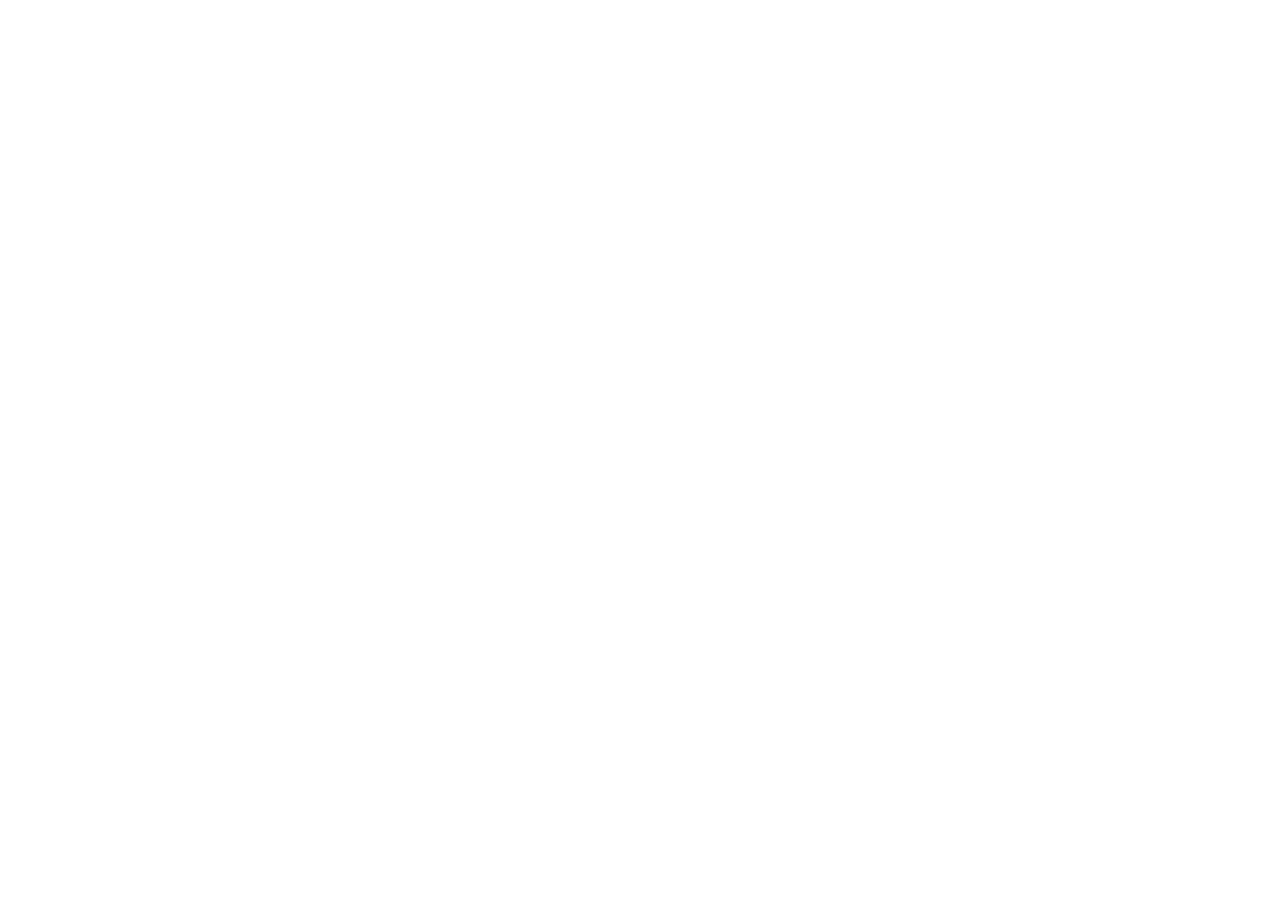
==== index.html @ 696bb2c7 "initial commit" ====
<!DOCTYPE html>
<html>
	<head>
		<!-- TODO: Include Font Awesome file here -->
		<!-- TODO: Include Google Fonts file here -->
	</head>

	<body>
		<!-- TODO: Include all your code for the header and home page here -->
	</body>
</html>
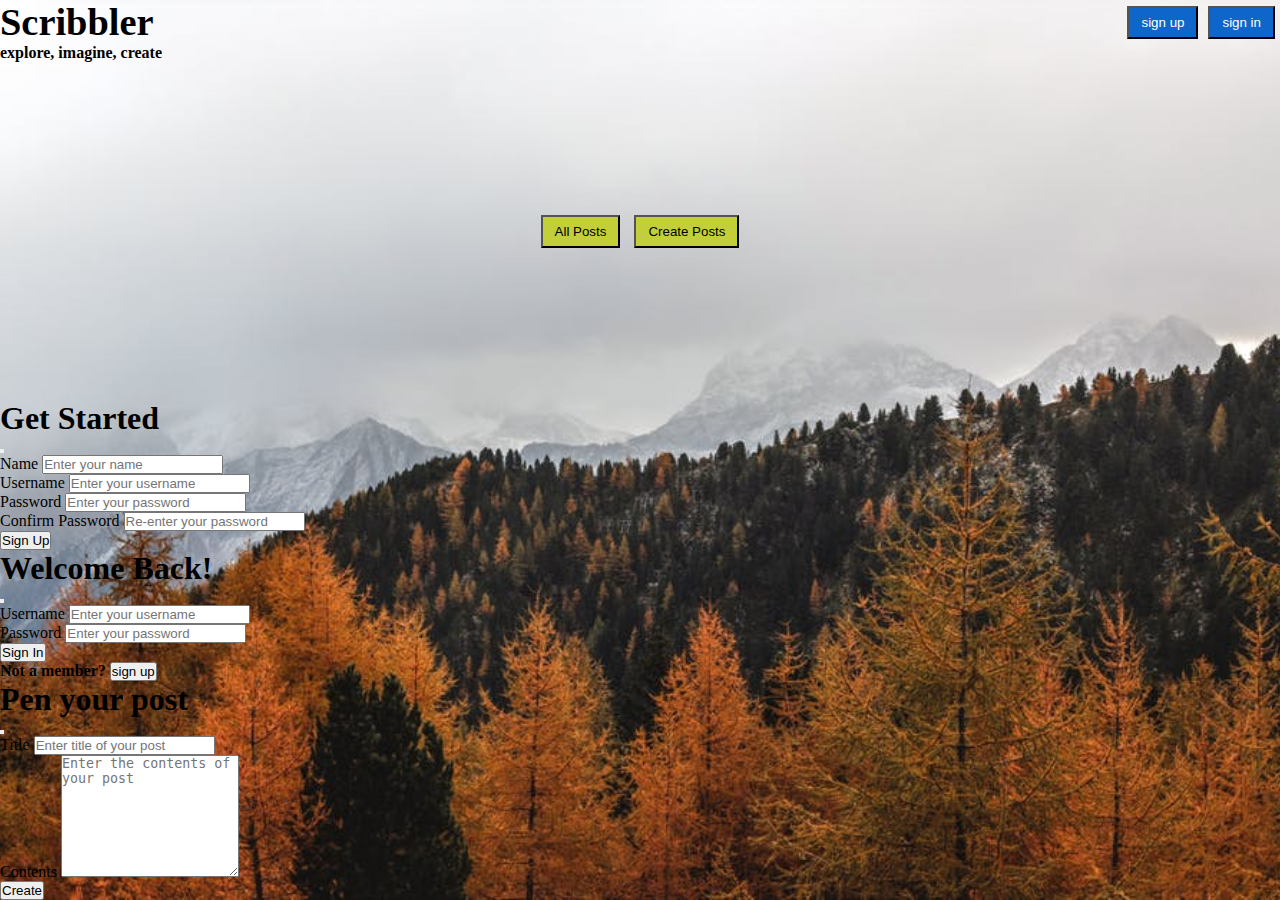
==== commit 2b32bb20: "updated with home page" ====
--- a/index.html
+++ b/index.html
@@ -3,9 +3,293 @@
 	<head>
 		<!-- TODO: Include Font Awesome file here -->
 		<!-- TODO: Include Google Fonts file here -->
+		<link
+			href="https://cdn.jsdelivr.net/npm/bootstrap@5.3.0-alpha1/dist/css/bootstrap.min.css"
+			rel="stylesheet"
+			integrity="sha384-GLhlTQ8iRABdZLl6O3oVMWSktQOp6b7In1Zl3/Jr59b6EGGoI1aFkw7cmDA6j6gD"
+			crossorigin="anonymous"
+		/>
+		<link rel="stylesheet" href="styles/common.css" />
+		<link rel="stylesheet" href="styles/index.css" />
 	</head>
 
 	<body>
 		<!-- TODO: Include all your code for the header and home page here -->
+		<div class="container-div">
+			<header>
+				<div class="header-div">
+					<div class="heading">
+						<h1>Scribbler</h1>
+					</div>
+					<span></span>
+					<div class="heading-buttons">
+						<button
+							type="button"
+							class="btn btn-primary"
+							data-bs-toggle="modal"
+							data-bs-target="#signupModal"
+						>
+							sign up
+						</button>
+						<button
+							type="button"
+							class="btn btn-primary"
+							data-bs-toggle="modal"
+							data-bs-target="#signinModal"
+						>
+							sign in
+						</button>
+					</div>
+				</div>
+				<div class="heading-description">
+					<h4>explore, imagine, create</h4>
+				</div>
+			</header>
+			<main class="main">
+				<div class="main-container">
+					<button
+						type="button"
+						onclick="window.location.href='/html/postslist.html';"
+						class="btn btn-warning"
+					>
+						All Posts
+					</button>
+					<button
+						type="button"
+						class="btn btn-warning"
+						data-bs-toggle="modal"
+						data-bs-target="#createPostsModal"
+					>
+						Create Posts
+					</button>
+				</div>
+			</main>
+			<!-- Modal -->
+			<div
+				class="modal fade"
+				id="signupModal"
+				tabindex="-1"
+				aria-labelledby="exampleModalLabel"
+				aria-hidden="true"
+			>
+				<div class="modal-dialog modal-dialog-centered">
+					<div class="modal-content">
+						<div class="modal-header">
+							<h1 class="modal-title fs-5" id="exampleModalLabel">
+								Get Started
+							</h1>
+							<button
+								type="button"
+								class="btn-close"
+								data-bs-dismiss="modal"
+								aria-label="Close"
+							></button>
+						</div>
+						<div class="modal-body">
+							<div class="mb-3">
+								<label
+									for="formGroupExampleInput"
+									class="form-label"
+									>Name</label
+								>
+								<input
+									type="text"
+									class="form-control"
+									id="formGroupExampleInput"
+									placeholder="Enter your name"
+								/>
+							</div>
+							<div class="mb-3">
+								<label
+									for="formGroupExampleInput2"
+									class="form-label"
+									>Username</label
+								>
+								<input
+									type="text"
+									class="form-control"
+									id="formGroupExampleInput2"
+									placeholder="Enter your username"
+								/>
+							</div>
+							<div class="mb-3">
+								<label
+									for="formGroupExampleInput"
+									class="form-label"
+									>Password</label
+								>
+								<input
+									type="text"
+									class="form-control"
+									id="formGroupExampleInput"
+									placeholder="Enter your password"
+								/>
+							</div>
+							<div class="mb-3">
+								<label
+									for="formGroupExampleInput2"
+									class="form-label"
+									>Confirm Password</label
+								>
+								<input
+									type="text"
+									class="form-control"
+									id="formGroupExampleInput2"
+									placeholder="Re-enter your password"
+								/>
+							</div>
+							<div class="mb-3">
+								<button
+									type="button"
+									class="btn btn-success form-control"
+								>
+									Sign Up
+								</button>
+							</div>
+						</div>
+					</div>
+				</div>
+			</div>
+
+			<!-- Modal -->
+			<div
+				class="modal fade"
+				id="signinModal"
+				tabindex="-1"
+				aria-labelledby="exampleModalLabel"
+				aria-hidden="true"
+			>
+				<div class="modal-dialog modal-dialog-centered">
+					<div class="modal-content">
+						<div class="modal-header">
+							<h1 class="modal-title fs-5" id="exampleModalLabel">
+								Welcome Back!
+							</h1>
+							<button
+								type="button"
+								class="btn-close"
+								data-bs-dismiss="modal"
+								aria-label="Close"
+							></button>
+						</div>
+						<div class="modal-body">
+							<div class="mb-3">
+								<label
+									for="formGroupExampleInput"
+									class="form-label"
+									>Username</label
+								>
+								<input
+									type="text"
+									class="form-control"
+									id="formGroupExampleInput"
+									placeholder="Enter your username"
+								/>
+							</div>
+							<div class="mb-3">
+								<label
+									for="formGroupExampleInput2"
+									class="form-label"
+									>Password</label
+								>
+								<input
+									type="text"
+									class="form-control"
+									id="formGroupExampleInput2"
+									placeholder="Enter your password"
+								/>
+							</div>
+							<div class="mb-3">
+								<button
+									type="button"
+									class="btn btn-success form-control"
+								>
+									Sign In
+								</button>
+							</div>
+
+							<div class="my-3 p-2 position-relative">
+								<div
+									class="position-absolute top-50 start-50 translate-middle"
+								>
+									<strong>Not a member?</strong>
+									<button
+										type="button"
+										class="btn btn-link align-middle"
+										data-bs-toggle="modal"
+										data-bs-target="#signupModal"
+									>
+										sign up
+									</button>
+								</div>
+							</div>
+						</div>
+					</div>
+				</div>
+			</div>
+
+			<div
+				class="modal fade"
+				id="createPostsModal"
+				tabindex="-1"
+				aria-labelledby="exampleModalLabel"
+				aria-hidden="true"
+			>
+				<div class="modal-dialog modal-xl modal-dialog-centered">
+					<div class="modal-content">
+						<div class="modal-header">
+							<h1 class="modal-title fs-5" id="exampleModalLabel">
+								Pen your post
+							</h1>
+							<button
+								type="button"
+								class="btn-close"
+								data-bs-dismiss="modal"
+								aria-label="Close"
+							></button>
+						</div>
+						<div class="modal-body">
+							<div class="mb-3">
+								<label
+									for="formGroupExampleInput"
+									class="form-label"
+									>Title</label
+								>
+								<input
+									type="text"
+									class="form-control"
+									id="formGroupExampleInput"
+									placeholder="Enter title of your post"
+								/>
+							</div>
+							<div class="mb-3">
+								<label
+									for="exampleFormControlTextarea1"
+									class="form-label"
+									>Contents</label
+								>
+								<textarea
+									class="form-control"
+									id="exampleFormControlTextarea1"
+									rows="8"
+									placeholder="Enter the contents of your post"
+								></textarea>
+							</div>
+							<div class="mb-3 d-flex justify-content-center">
+								<button type="button" class="btn btn-success">
+									Create
+								</button>
+							</div>
+						</div>
+					</div>
+				</div>
+			</div>
+		</div>
+
+		<script
+			src="https://cdn.jsdelivr.net/npm/bootstrap@5.3.0-alpha1/dist/js/bootstrap.bundle.min.js"
+			integrity="sha384-w76AqPfDkMBDXo30jS1Sgez6pr3x5MlQ1ZAGC+nuZB+EYdgRZgiwxhTBTkF7CXvN"
+			crossorigin="anonymous"
+		></script>
 	</body>
 </html>
--- a/styles/common.css
+++ b/styles/common.css
@@ -0,0 +1,41 @@
+* {
+	margin: 0;
+	padding: 0;
+}
+
+body {
+	margin: 0px;
+}
+
+.header-div {
+	display: flex;
+	align-items: center;
+}
+
+.header-div span {
+	flex-grow: 1;
+}
+
+.heading {
+	font-size: larger;
+}
+
+.heading h1 {
+	margin: 0;
+}
+
+.heading-buttons {
+	display: flex;
+	align-items: center;
+}
+
+.heading-buttons button {
+	padding: 7px 12px;
+	background-color: rgb(15, 102, 202);
+	color: white;
+	margin: 0px 5px;
+}
+
+.heading-description h4 {
+	margin: 0;
+}
--- a/styles/index.css
+++ b/styles/index.css
@@ -0,0 +1,56 @@
+.container-div {
+	min-height: 100vh;
+	display: flex;
+	flex-direction: column;
+	background: url(/images/background.jpg) no-repeat center center fixed;
+	-webkit-background-size: cover;
+	-moz-background-size: cover;
+	-o-background-size: cover;
+	background-size: cover;
+}
+
+.header-div {
+	display: flex;
+	align-items: center;
+}
+
+.header-div span {
+	flex-grow: 1;
+}
+
+.heading {
+	font-size: larger;
+}
+
+.heading h1 {
+	margin: 0;
+}
+
+.heading-buttons {
+	display: flex;
+	align-items: center;
+}
+
+.heading-buttons button {
+	padding: 7px 12px;
+	background-color: rgb(15, 102, 202);
+	color: white;
+	margin: 0px 5px;
+}
+
+.heading-description h4 {
+	margin: 0;
+}
+
+.main {
+	flex-grow: 1;
+	display: flex;
+	justify-content: center;
+	align-items: center;
+}
+
+.main-container button {
+	padding: 7px 12px;
+	background-color: rgb(194, 207, 56);
+	margin: 0px 5px;
+}
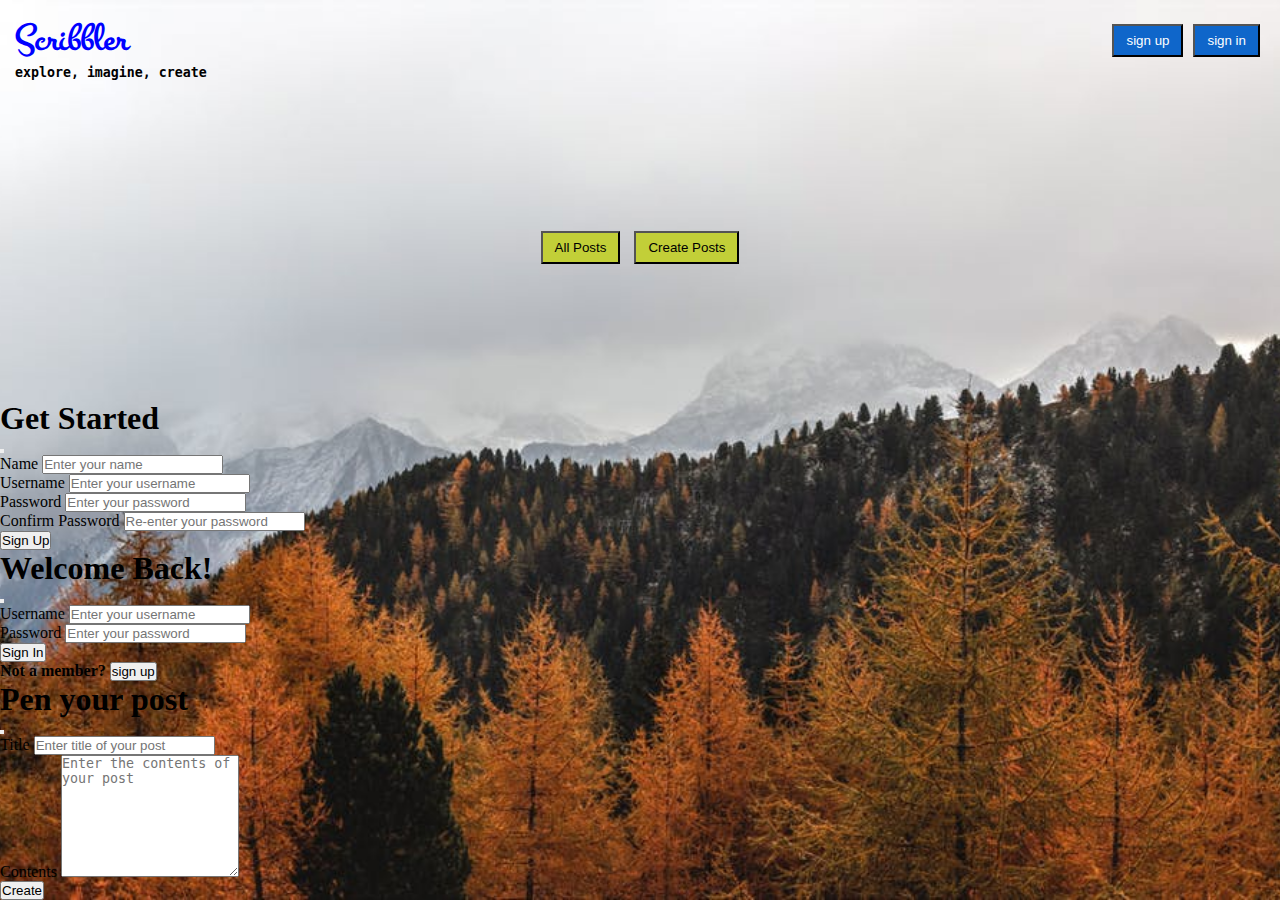
==== commit ea78970d: "updated navigation bar" ====
--- a/index.html
+++ b/index.html
@@ -3,6 +3,12 @@
 	<head>
 		<!-- TODO: Include Font Awesome file here -->
 		<!-- TODO: Include Google Fonts file here -->
+		<link rel="preconnect" href="https://fonts.googleapis.com" />
+		<link rel="preconnect" href="https://fonts.gstatic.com" crossorigin />
+		<link
+			href="https://fonts.googleapis.com/css2?family=Montez&family=Ubuntu+Mono&display=swap"
+			rel="stylesheet"
+		/>
 		<link
 			href="https://cdn.jsdelivr.net/npm/bootstrap@5.3.0-alpha1/dist/css/bootstrap.min.css"
 			rel="stylesheet"
@@ -42,7 +48,7 @@
 					</div>
 				</div>
 				<div class="heading-description">
-					<h4>explore, imagine, create</h4>
+					<h5>explore, imagine, create</h5>
 				</div>
 			</header>
 			<main class="main">
@@ -97,6 +103,7 @@
 									class="form-control"
 									id="formGroupExampleInput"
 									placeholder="Enter your name"
+									required
 								/>
 							</div>
 							<div class="mb-3">
@@ -110,6 +117,7 @@
 									class="form-control"
 									id="formGroupExampleInput2"
 									placeholder="Enter your username"
+									required
 								/>
 							</div>
 							<div class="mb-3">
@@ -119,10 +127,11 @@
 									>Password</label
 								>
 								<input
-									type="text"
+									type="password"
 									class="form-control"
 									id="formGroupExampleInput"
 									placeholder="Enter your password"
+									required
 								/>
 							</div>
 							<div class="mb-3">
@@ -132,10 +141,11 @@
 									>Confirm Password</label
 								>
 								<input
-									type="text"
+									type="password"
 									class="form-control"
 									id="formGroupExampleInput2"
 									placeholder="Re-enter your password"
+									required
 								/>
 							</div>
 							<div class="mb-3">
@@ -184,6 +194,7 @@
 									class="form-control"
 									id="formGroupExampleInput"
 									placeholder="Enter your username"
+									required
 								/>
 							</div>
 							<div class="mb-3">
@@ -193,10 +204,11 @@
 									>Password</label
 								>
 								<input
-									type="text"
+									type="password"
 									class="form-control"
 									id="formGroupExampleInput2"
 									placeholder="Enter your password"
+									required
 								/>
 							</div>
 							<div class="mb-3">
--- a/styles/common.css
+++ b/styles/common.css
@@ -5,6 +5,10 @@
 
 body {
 	margin: 0px;
+}
+
+header {
+	padding: 15px;
 }
 
 .header-div {
@@ -18,6 +22,8 @@
 
 .heading {
 	font-size: larger;
+	color: blue;
+	font-family: 'Montez', cursive;
 }
 
 .heading h1 {
@@ -36,6 +42,7 @@
 	margin: 0px 5px;
 }
 
-.heading-description h4 {
+.heading-description h5 {
 	margin: 0;
+	font-family: 'Ubuntu Mono', monospace;
 }
--- a/styles/index.css
+++ b/styles/index.css
@@ -7,39 +7,6 @@
 	-moz-background-size: cover;
 	-o-background-size: cover;
 	background-size: cover;
-}
-
-.header-div {
-	display: flex;
-	align-items: center;
-}
-
-.header-div span {
-	flex-grow: 1;
-}
-
-.heading {
-	font-size: larger;
-}
-
-.heading h1 {
-	margin: 0;
-}
-
-.heading-buttons {
-	display: flex;
-	align-items: center;
-}
-
-.heading-buttons button {
-	padding: 7px 12px;
-	background-color: rgb(15, 102, 202);
-	color: white;
-	margin: 0px 5px;
-}
-
-.heading-description h4 {
-	margin: 0;
 }
 
 .main {
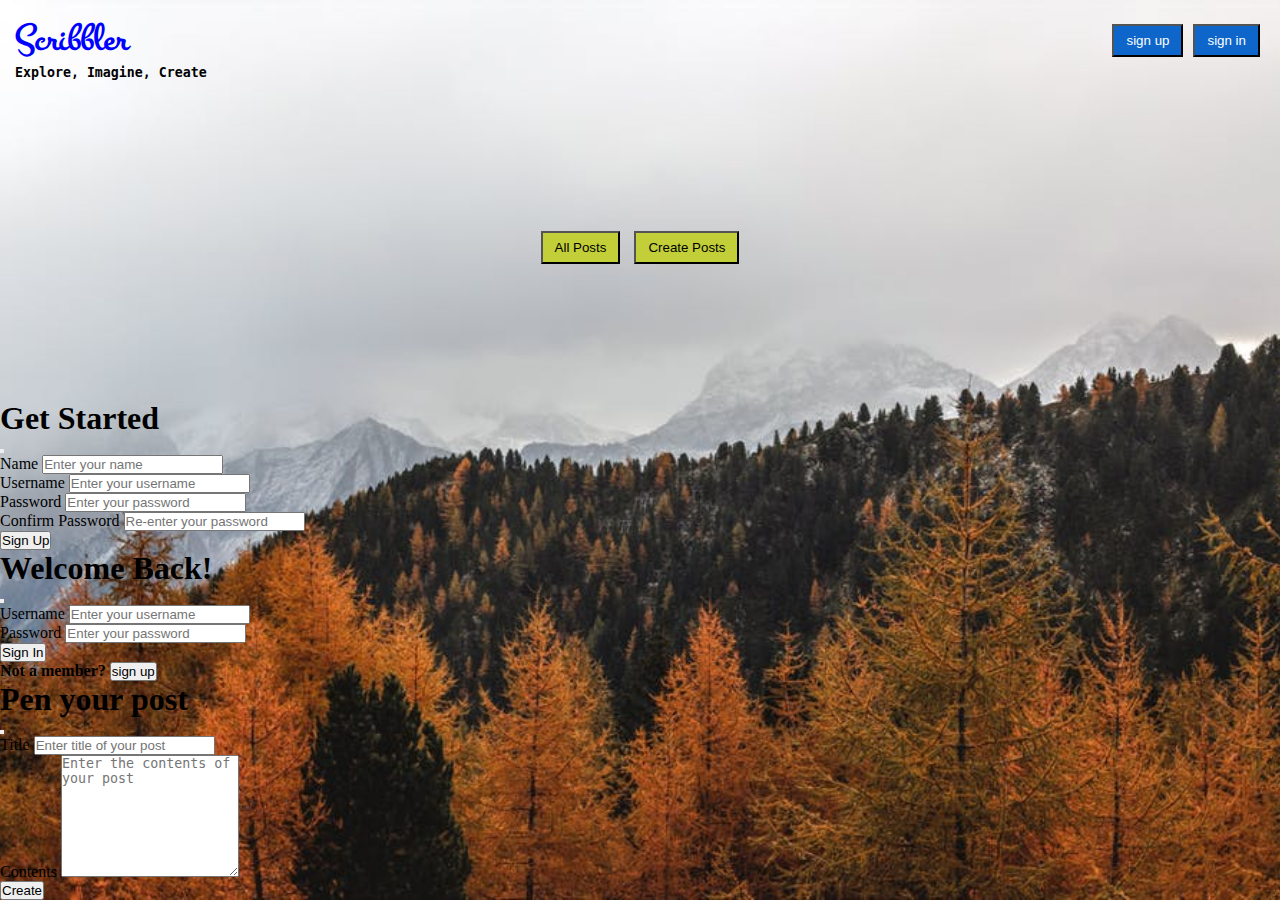
==== commit 3c23de32: "updated with fully working modal. modified warnings and errors" ====
--- a/index.html
+++ b/index.html
@@ -1,6 +1,10 @@
 <!DOCTYPE html>
-<html>
+<html lang="en">
 	<head>
+		<meta charset="UTF-8" />
+		<meta http-equiv="X-UA-Compatible" content="IE=edge" />
+		<meta name="viewport" content="width=device-width, initial-scale=1.0" />
+		<title>Home page</title>
 		<!-- TODO: Include Font Awesome file here -->
 		<!-- TODO: Include Google Fonts file here -->
 		<link rel="preconnect" href="https://fonts.googleapis.com" />
@@ -48,7 +52,7 @@
 					</div>
 				</div>
 				<div class="heading-description">
-					<h5>explore, imagine, create</h5>
+					<h5>Explore, Imagine, Create</h5>
 				</div>
 			</header>
 			<main class="main">
@@ -70,6 +74,7 @@
 					</button>
 				</div>
 			</main>
+
 			<!-- Modal -->
 			<div
 				class="modal fade"
@@ -93,57 +98,49 @@
 						</div>
 						<div class="modal-body">
 							<div class="mb-3">
-								<label
-									for="formGroupExampleInput"
-									class="form-label"
+								<label for="name" class="form-label"
 									>Name</label
 								>
 								<input
 									type="text"
 									class="form-control"
-									id="formGroupExampleInput"
+									id="name"
 									placeholder="Enter your name"
 									required
 								/>
 							</div>
 							<div class="mb-3">
-								<label
-									for="formGroupExampleInput2"
-									class="form-label"
+								<label for="username" class="form-label"
 									>Username</label
 								>
 								<input
 									type="text"
 									class="form-control"
-									id="formGroupExampleInput2"
+									id="username"
 									placeholder="Enter your username"
 									required
 								/>
 							</div>
 							<div class="mb-3">
-								<label
-									for="formGroupExampleInput"
-									class="form-label"
+								<label for="password" class="form-label"
 									>Password</label
 								>
 								<input
 									type="password"
 									class="form-control"
-									id="formGroupExampleInput"
+									id="password"
 									placeholder="Enter your password"
 									required
 								/>
 							</div>
 							<div class="mb-3">
-								<label
-									for="formGroupExampleInput2"
-									class="form-label"
+								<label for="confirm-password" class="form-label"
 									>Confirm Password</label
 								>
 								<input
 									type="password"
 									class="form-control"
-									id="formGroupExampleInput2"
+									id="confirm-password"
 									placeholder="Re-enter your password"
 									required
 								/>
@@ -184,29 +181,25 @@
 						</div>
 						<div class="modal-body">
 							<div class="mb-3">
-								<label
-									for="formGroupExampleInput"
-									class="form-label"
+								<label for="signInUsername" class="form-label"
 									>Username</label
 								>
 								<input
 									type="text"
 									class="form-control"
-									id="formGroupExampleInput"
+									id="signInUsername"
 									placeholder="Enter your username"
 									required
 								/>
 							</div>
 							<div class="mb-3">
-								<label
-									for="formGroupExampleInput2"
-									class="form-label"
+								<label for="signInPassword" class="form-label"
 									>Password</label
 								>
 								<input
 									type="password"
 									class="form-control"
-									id="formGroupExampleInput2"
+									id="signInPassword"
 									placeholder="Enter your password"
 									required
 								/>
--- a/styles/common.css
+++ b/styles/common.css
@@ -22,11 +22,11 @@
 
 .heading {
 	font-size: larger;
-	color: blue;
-	font-family: 'Montez', cursive;
 }
 
 .heading h1 {
+	color: blue;
+	font-family: 'Montez', cursive;
 	margin: 0;
 }
 
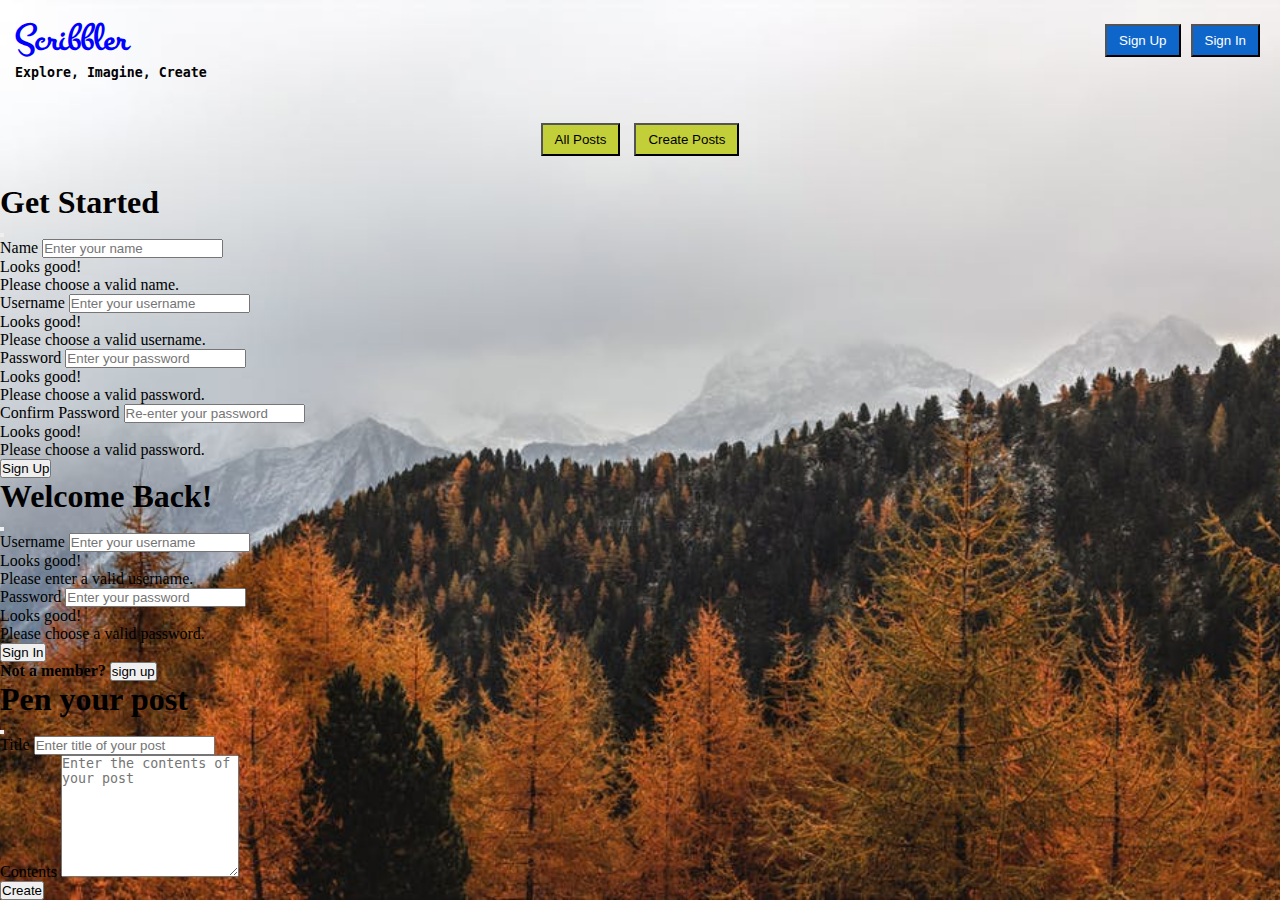
==== commit 402f1e28: "updated with documentation" ====
--- a/index.html
+++ b/index.html
@@ -1,24 +1,35 @@
 <!DOCTYPE html>
 <html lang="en">
 	<head>
+		<!-- Set the character encoding to UTF-8 -->
 		<meta charset="UTF-8" />
+		<!-- Ensure compatibility with Internet Explorer -->
 		<meta http-equiv="X-UA-Compatible" content="IE=edge" />
+		<!-- Set the initial viewport size for mobile devices -->
 		<meta name="viewport" content="width=device-width, initial-scale=1.0" />
+		<!-- Set the page title to "Home page" -->
 		<title>Home page</title>
+
 		<!-- TODO: Include Font Awesome file here -->
 		<!-- TODO: Include Google Fonts file here -->
+
+		<!-- Preconnect to Google Fonts server -->
 		<link rel="preconnect" href="https://fonts.googleapis.com" />
+		<!-- Preconnect to Google Fonts static content server -->
 		<link rel="preconnect" href="https://fonts.gstatic.com" crossorigin />
+		<!-- Include Montez and Ubuntu Mono fonts from Google Fonts -->
 		<link
 			href="https://fonts.googleapis.com/css2?family=Montez&family=Ubuntu+Mono&display=swap"
 			rel="stylesheet"
 		/>
+		<!-- Include Bootstrap CSS file from jsdelivr CDN -->
 		<link
 			href="https://cdn.jsdelivr.net/npm/bootstrap@5.3.0-alpha1/dist/css/bootstrap.min.css"
 			rel="stylesheet"
 			integrity="sha384-GLhlTQ8iRABdZLl6O3oVMWSktQOp6b7In1Zl3/Jr59b6EGGoI1aFkw7cmDA6j6gD"
 			crossorigin="anonymous"
 		/>
+		<!-- common.css and index.css linking -->
 		<link rel="stylesheet" href="styles/common.css" />
 		<link rel="stylesheet" href="styles/index.css" />
 	</head>
@@ -28,35 +39,40 @@
 		<div class="container-div">
 			<header>
 				<div class="header-div">
+					<!-- Header section with site name -->
 					<div class="heading">
 						<h1>Scribbler</h1>
 					</div>
 					<span></span>
 					<div class="heading-buttons">
+						<!-- Button to open sign up modal -->
 						<button
 							type="button"
 							class="btn btn-primary"
 							data-bs-toggle="modal"
 							data-bs-target="#signupModal"
 						>
-							sign up
+							Sign Up
 						</button>
+						<!-- Button to open sign in modal -->
 						<button
 							type="button"
 							class="btn btn-primary"
 							data-bs-toggle="modal"
 							data-bs-target="#signinModal"
 						>
-							sign in
+							Sign In
 						</button>
 					</div>
 				</div>
+				<!-- Heading description section -->
 				<div class="heading-description">
 					<h5>Explore, Imagine, Create</h5>
 				</div>
 			</header>
 			<main class="main">
 				<div class="main-container">
+					<!-- Button to redirect to posts list page -->
 					<button
 						type="button"
 						onclick="window.location.href='/html/postslist.html';"
@@ -64,6 +80,7 @@
 					>
 						All Posts
 					</button>
+					<!-- Button to open create post modal -->
 					<button
 						type="button"
 						class="btn btn-warning"
@@ -75,7 +92,7 @@
 				</div>
 			</main>
 
-			<!-- Modal -->
+			<!-- This is a Modal element for signing up -->
 			<div
 				class="modal fade"
 				id="signupModal"
@@ -83,8 +100,11 @@
 				aria-labelledby="exampleModalLabel"
 				aria-hidden="true"
 			>
+				<!-- Modal dialog that centers the modal content -->
 				<div class="modal-dialog modal-dialog-centered">
+					<!-- Modal content container -->
 					<div class="modal-content">
+						<!-- Modal header with a title and a close button -->
 						<div class="modal-header">
 							<h1 class="modal-title fs-5" id="exampleModalLabel">
 								Get Started
@@ -96,69 +116,111 @@
 								aria-label="Close"
 							></button>
 						</div>
+						<!-- Modal body with a form for sign up -->
 						<div class="modal-body">
-							<div class="mb-3">
-								<label for="name" class="form-label"
-									>Name</label
-								>
-								<input
-									type="text"
-									class="form-control"
-									id="name"
-									placeholder="Enter your name"
-									required
-								/>
-							</div>
-							<div class="mb-3">
-								<label for="username" class="form-label"
-									>Username</label
-								>
-								<input
-									type="text"
-									class="form-control"
-									id="username"
-									placeholder="Enter your username"
-									required
-								/>
-							</div>
-							<div class="mb-3">
-								<label for="password" class="form-label"
-									>Password</label
-								>
-								<input
-									type="password"
-									class="form-control"
-									id="password"
-									placeholder="Enter your password"
-									required
-								/>
-							</div>
-							<div class="mb-3">
-								<label for="confirm-password" class="form-label"
-									>Confirm Password</label
-								>
-								<input
-									type="password"
-									class="form-control"
-									id="confirm-password"
-									placeholder="Re-enter your password"
-									required
-								/>
-							</div>
-							<div class="mb-3">
-								<button
-									type="button"
-									class="btn btn-success form-control"
-								>
-									Sign Up
-								</button>
-							</div>
+							<form class="needs-validation" novalidate>
+								<!-- Form input for name -->
+								<div class="mb-3 has-validation">
+									<label for="name" class="form-label"
+										>Name</label
+									>
+									<input
+										type="text"
+										class="form-control"
+										id="name"
+										placeholder="Enter your name"
+										required
+									/>
+									<!-- Validation feedback for valid input -->
+									<div class="valid-feedback">
+										Looks good!
+									</div>
+									<!-- Validation feedback for invalid input -->
+									<div class="invalid-feedback">
+										Please choose a valid name.
+									</div>
+								</div>
+								<!-- Form input for username -->
+								<div class="mb-3 has-validation">
+									<label for="username" class="form-label"
+										>Username</label
+									>
+									<input
+										type="text"
+										class="form-control"
+										id="username"
+										placeholder="Enter your username"
+										required
+									/>
+									<!-- Validation feedback for valid input -->
+									<div class="valid-feedback">
+										Looks good!
+									</div>
+									<!-- Validation feedback for invalid input -->
+									<div class="invalid-feedback">
+										Please choose a valid username.
+									</div>
+								</div>
+								<!-- Form input for password -->
+								<div class="mb-3 has-validation">
+									<label for="password" class="form-label"
+										>Password</label
+									>
+									<input
+										type="password"
+										class="form-control"
+										id="password"
+										placeholder="Enter your password"
+										required
+									/>
+									<!-- Validation feedback for valid input -->
+									<div class="valid-feedback">
+										Looks good!
+									</div>
+									<!-- Validation feedback for invalid input -->
+									<div class="invalid-feedback">
+										Please choose a valid password.
+									</div>
+								</div>
+								<!-- Form input for confirm password -->
+								<div class="mb-3 has-validation">
+									<label
+										for="confirm-password"
+										class="form-label"
+										>Confirm Password</label
+									>
+									<input
+										type="password"
+										class="form-control"
+										id="confirm-password"
+										placeholder="Re-enter your password"
+										required
+									/>
+									<!-- Validation feedback for valid input -->
+									<div class="valid-feedback">
+										Looks good!
+									</div>
+									<!-- Validation feedback for invalid input -->
+									<div class="invalid-feedback">
+										Please choose a valid password.
+									</div>
+								</div>
+								<!-- Submit button for the form -->
+								<div class="mb-3">
+									<button
+										type="submit"
+										class="btn btn-success form-control"
+									>
+										Sign Up
+									</button>
+								</div>
+							</form>
 						</div>
 					</div>
 				</div>
 			</div>
 
-			<!-- Modal -->
+			<!-- This is a Modal element for signing in -->
 			<div
 				class="modal fade"
 				id="signinModal"
@@ -166,12 +228,17 @@
 				aria-labelledby="exampleModalLabel"
 				aria-hidden="true"
 			>
+				<!-- Modal dialog -->
 				<div class="modal-dialog modal-dialog-centered">
+					<!-- Modal content -->
 					<div class="modal-content">
+						<!-- Modal header -->
 						<div class="modal-header">
+							<!-- Modal title -->
 							<h1 class="modal-title fs-5" id="exampleModalLabel">
 								Welcome Back!
 							</h1>
+							<!-- Modal close button -->
 							<button
 								type="button"
 								class="btn-close"
@@ -179,60 +246,86 @@
 								aria-label="Close"
 							></button>
 						</div>
+						<!-- Modal body -->
 						<div class="modal-body">
-							<div class="mb-3">
-								<label for="signInUsername" class="form-label"
-									>Username</label
-								>
-								<input
-									type="text"
-									class="form-control"
-									id="signInUsername"
-									placeholder="Enter your username"
-									required
-								/>
-							</div>
-							<div class="mb-3">
-								<label for="signInPassword" class="form-label"
-									>Password</label
-								>
-								<input
-									type="password"
-									class="form-control"
-									id="signInPassword"
-									placeholder="Enter your password"
-									required
-								/>
-							</div>
-							<div class="mb-3">
-								<button
-									type="button"
-									class="btn btn-success form-control"
-								>
-									Sign In
-								</button>
-							</div>
-
-							<div class="my-3 p-2 position-relative">
-								<div
-									class="position-absolute top-50 start-50 translate-middle"
-								>
-									<strong>Not a member?</strong>
+							<!-- Modal form -->
+							<form class="needs-validation" novalidate>
+								<!-- Username field -->
+								<div class="mb-3 has-validation">
+									<label
+										for="signInUsername"
+										class="form-label"
+										>Username</label
+									>
+									<input
+										type="text"
+										class="form-control"
+										id="signInUsername"
+										placeholder="Enter your username"
+										required
+									/>
+									<!-- Username validation feedback -->
+									<div class="valid-feedback">
+										Looks good!
+									</div>
+									<div class="invalid-feedback">
+										Please enter a valid username.
+									</div>
+								</div>
+								<!-- Password field -->
+								<div class="mb-3 has-validation">
+									<label
+										for="signInPassword"
+										class="form-label"
+										>Password</label
+									>
+									<input
+										type="password"
+										class="form-control"
+										id="signInPassword"
+										placeholder="Enter your password"
+										required
+									/>
+									<!-- Password validation feedback -->
+									<div class="valid-feedback">
+										Looks good!
+									</div>
+									<div class="invalid-feedback">
+										Please choose a valid password.
+									</div>
+								</div>
+								<!-- Sign In button -->
+								<div class="mb-3">
 									<button
-										type="button"
-										class="btn btn-link align-middle"
-										data-bs-toggle="modal"
-										data-bs-target="#signupModal"
-									>
-										sign up
+										type="submit"
+										class="btn btn-success form-control"
+									>
+										Sign In
 									</button>
 								</div>
-							</div>
+								<!-- Sign up link -->
+								<div class="my-3 p-2 position-relative">
+									<div
+										class="position-absolute top-50 start-50 translate-middle"
+									>
+										<strong>Not a member?</strong>
+										<button
+											type="button"
+											class="btn btn-link align-middle"
+											data-bs-toggle="modal"
+											data-bs-target="#signupModal"
+										>
+											sign up
+										</button>
+									</div>
+								</div>
+							</form>
 						</div>
 					</div>
 				</div>
 			</div>
 
+			<!-- Modal for creating new posts -->
 			<div
 				class="modal fade"
 				id="createPostsModal"
@@ -254,6 +347,7 @@
 							></button>
 						</div>
 						<div class="modal-body">
+							<!-- Form for creating a new post -->
 							<div class="mb-3">
 								<label
 									for="formGroupExampleInput"
@@ -281,6 +375,7 @@
 								></textarea>
 							</div>
 							<div class="mb-3 d-flex justify-content-center">
+								<!-- Button to create the new post -->
 								<button type="button" class="btn btn-success">
 									Create
 								</button>
@@ -291,10 +386,12 @@
 			</div>
 		</div>
 
+		<!-- scripts goes here -->
 		<script
 			src="https://cdn.jsdelivr.net/npm/bootstrap@5.3.0-alpha1/dist/js/bootstrap.bundle.min.js"
 			integrity="sha384-w76AqPfDkMBDXo30jS1Sgez6pr3x5MlQ1ZAGC+nuZB+EYdgRZgiwxhTBTkF7CXvN"
 			crossorigin="anonymous"
 		></script>
+		<script src="/scripts/common.js"></script>
 	</body>
 </html>
